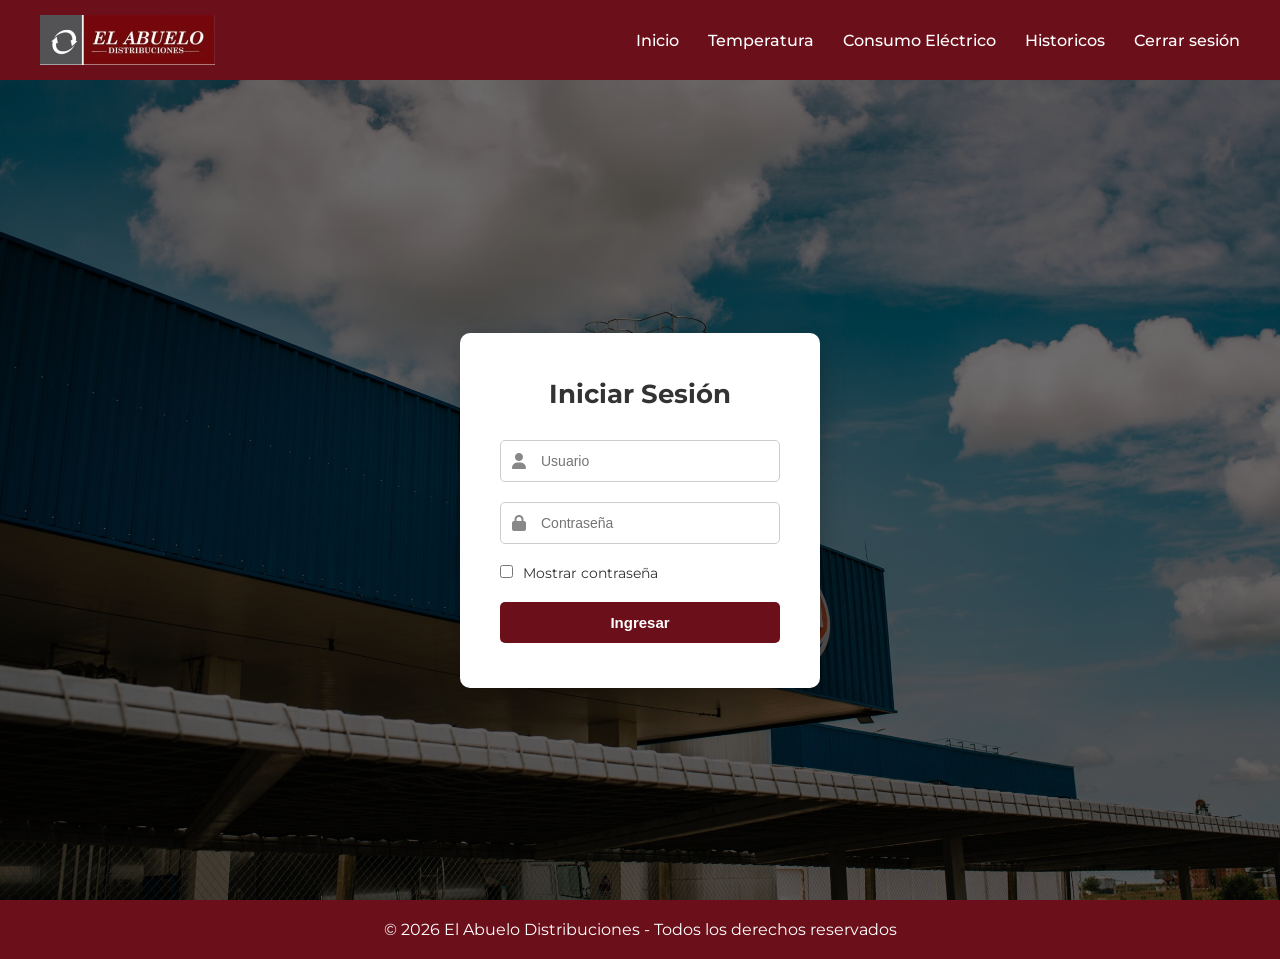
==== index.html @ 8bdfa75a "version base del front" ====
<!DOCTYPE html>
<html lang="es">
<head>

<meta charset="UTF-8">
<meta name="viewport" content="width=device-width, initial-scale=1.0">

<title>Login | El Abuelo Distribuciones</title>

<link href="https://fonts.googleapis.com/css2?family=Montserrat:wght@400;600;700&display=swap" rel="stylesheet">

<link rel="stylesheet" href="Index.css">

<!-- Iconos -->
<link rel="stylesheet" href="https://cdnjs.cloudflare.com/ajax/libs/font-awesome/6.5.0/css/all.min.css">

</head>

<body>

<header>

<img src="imagenes/logo.jpg" alt="Logo El Abuelo Distribuciones" class="logo">

<nav>
<a href="">Inicio</a>
<a href="">Temperatura</a>
<a href="">Consumo Eléctrico</a>
<a href="">Historicos</a>
<a href="">Cerrar sesión</a>
</nav>

</header>


<section class="login">

<div class="login-box">

<h1>Iniciar Sesión</h1>

<form id="loginForm">

<div class="input-group">
<i class="fa fa-user"></i>
<input type="text" id="username" placeholder="Usuario" required></div>

<div class="input-group">
<i class="fa fa-lock"></i>
<input type="password" id="password" placeholder="Contraseña" required>
</div>

<div class="show-pass">
<input type="checkbox" id="mostrar">
<label for="mostrar">Mostrar contraseña</label>
</div>
<div id="error-msg" style="display:none; color:red; margin-bottom:10px;">
Usuario o contraseña incorrectos
</div>
<button type="submit">Ingresar</button>

</form>

</div>

</section>


<footer>
© 2026 El Abuelo Distribuciones - Todos los derechos reservados
</footer>


<script>

const checkbox = document.getElementById("mostrar");
const password = document.getElementById("password");

checkbox.addEventListener("change", function(){

if(this.checked){
password.type = "text";
}else{
password.type = "password";
}

});

</script>

<script>

/* =========================================================
   LOGIN SIMULADO SOLO PARA DESARROLLO
   BORRAR CUANDO EL BACKEND ESTE FUNCIONANDO
   ========================================================= */

/* USUARIO Y CONTRASEÑA TEMPORALES */
const DEV_USER = "admin";
const DEV_PASS = "1234";

/* =========================================================
   CODIGO ORIGINAL DE LOGIN (DESACTIVADO)
   ========================================================= */

/*
const form = document.getElementById("loginForm");
const error = document.getElementById("error-msg");

form.addEventListener("submit", async function(e){

e.preventDefault();

const username = document.getElementById("username").value;
const password = document.getElementById("password").value;

try{

const response = await fetch("/login", {

method: "POST",

headers:{
"Content-Type":"application/json"
},

body: JSON.stringify({
username: username,
password: password
})

});

if(response.ok){

const data = await response.json();

localStorage.setItem("token", data.token);

window.location.href = "inicio.html";

}else{

error.style.display = "block";

}

}catch(err){

console.error(err);
error.style.display = "block";

}

});
*/


/* =========================================================
   LOGIN SIMULADO LOCAL
   ========================================================= */

const form = document.getElementById("loginForm");
const error = document.getElementById("error-msg");

form.addEventListener("submit", function(e){

e.preventDefault();

const username = document.getElementById("username").value;
const password = document.getElementById("password").value;

/* verificación local */
if(username === DEV_USER && password === DEV_PASS){

/* simulamos un token */
localStorage.setItem("token", "dev-token-123");

/* entrar al sistema */
window.location.href = "inicio.html";

}else{

error.style.display = "block";

}

});

</script>

</body>
</html>
---- Index.css ----
*{
margin:0;
padding:0;
box-sizing:border-box;
}

body{
font-family:'Montserrat', sans-serif;
color:#333;
}

/* HEADER */

header{
position:fixed;
top:0;
width:100%;
background:#6b0f1a;
height:80px;
display:flex;
justify-content:space-between;
align-items:center;
padding:0 40px;
color:white;
z-index:1000;
}

nav a{
color:white;
text-decoration:none;
margin-left:25px;
font-weight:500;
transition:0.3s;
}

nav a:hover{
opacity:0.7;
}

.logo{
height:50px;
}

/* SECCION LOGIN */

.login{

padding-top:120px;

background:
linear-gradient(rgba(0,0,0,0.55), rgba(0,0,0,0.55)),
url("imagenes/fondo-productos.jpg") center/cover no-repeat;

min-height:100vh;

display:flex;
justify-content:center;
align-items:center;
}

/* TARJETA */

.login-box{

background:white;
padding:45px 40px;
width:360px;
border-radius:10px;

box-shadow:0 10px 25px rgba(0,0,0,0.25);

}

/* TITULO */

.login-box h1{

text-align:center;
margin-bottom:30px;
font-size:26px;

}

/* INPUTS */

.input-group{

position:relative;
margin-bottom:20px;

}

.input-group i{

position:absolute;
left:12px;
top:50%;
transform:translateY(-50%);
color:#888;

}

.input-group input{

width:100%;
padding:12px 12px 12px 40px;

border:1px solid #ccc;
border-radius:5px;

font-size:14px;
transition:0.3s;

}

.input-group input:focus{

outline:none;
border-color:#6b0f1a;
box-shadow:0 0 5px rgba(107,15,26,0.3);

}

/* MOSTRAR PASSWORD */

.show-pass{

font-size:14px;
margin-bottom:20px;

}

.show-pass input{

margin-right:6px;

}

/* BOTON */

.login-box button{

width:100%;

background:#6b0f1a;
color:white;

padding:12px;

border:none;
border-radius:5px;

font-size:15px;
font-weight:600;

cursor:pointer;

transition:0.3s;

}

.login-box button:hover{

background:#8a1321;

transform:translateY(-2px);

box-shadow:0 5px 10px rgba(0,0,0,0.2);

}

/* FOOTER */

footer{

background:#6b0f1a;
color:white;
text-align:center;
padding:20px;

}
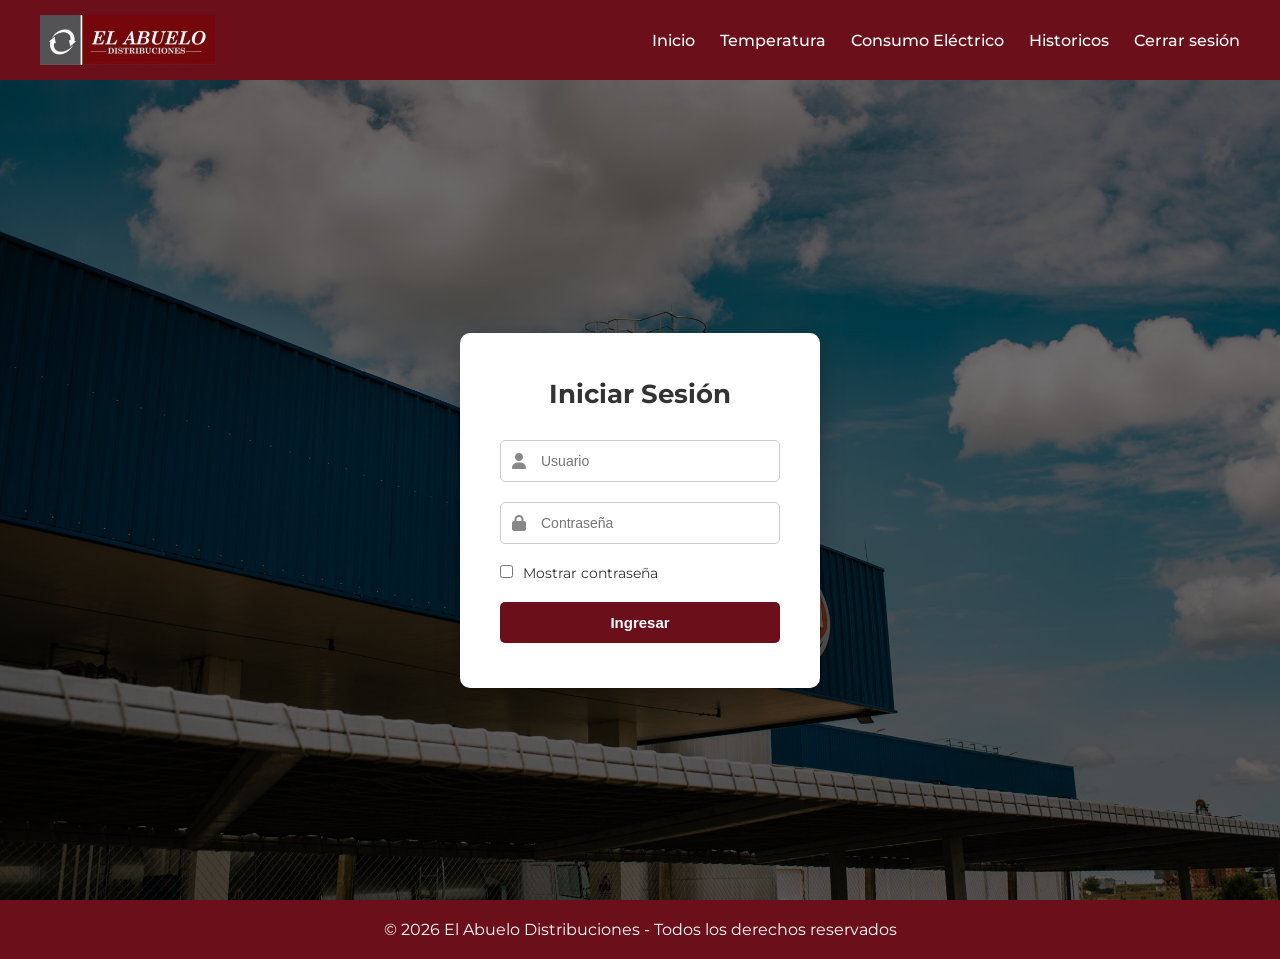
==== commit 4203f0e6: "build(index.html/.css) agregar codigo para que la apgina se adapte al celular" ====
--- a/index.html
+++ b/index.html
@@ -9,7 +9,7 @@
 
 <link href="https://fonts.googleapis.com/css2?family=Montserrat:wght@400;600;700&display=swap" rel="stylesheet">
 
-<link rel="stylesheet" href="Index.css">
+<link rel="stylesheet" href="Index.css?v=6">
 
 <!-- Iconos -->
 <link rel="stylesheet" href="https://cdnjs.cloudflare.com/ajax/libs/font-awesome/6.5.0/css/all.min.css">
@@ -22,13 +22,17 @@
 
 <img src="imagenes/logo.jpg" alt="Logo El Abuelo Distribuciones" class="logo">
 
-<nav>
-<a href="">Inicio</a>
-<a href="">Temperatura</a>
-<a href="">Consumo Eléctrico</a>
-<a href="">Historicos</a>
-<a href="">Cerrar sesión</a>
-</nav>
+    <div class="menu-toggle" onclick="toggleMenu()">☰</div>
+
+    <nav id="mobileMenu">
+        <a href="">Inicio</a>
+        <a href="">Temperatura</a>
+        <a href="">Consumo Eléctrico</a>
+        <a href="">Historicos</a>
+        <a href="" onclick="logout()">Cerrar sesión</a>
+    </nav>
+
+    <div class="menu-overlay" onclick="toggleMenu()"></div>
 
 </header>
 
@@ -70,6 +74,15 @@
 © 2026 El Abuelo Distribuciones - Todos los derechos reservados
 </footer>
 
+<script>
+function toggleMenu() {
+    const nav = document.getElementById("mobileMenu");
+    const overlay = document.querySelector(".menu-overlay");
+
+    nav.classList.toggle("active");
+    overlay.classList.toggle("active");
+}
+</script>
 
 <script>
 
--- a/Index.css
+++ b/Index.css
@@ -179,3 +179,158 @@
 padding:20px;
 
 }
+
+/* =========================================
+   ESTADO POR DEFECTO (ESCRITORIO)
+   ========================================= */
+
+nav {
+    display: flex;
+    align-items: center;
+}
+
+/* botón hamburguesa oculto en desktop */
+.menu-toggle {
+    display: none;
+}
+
+/* =========================================
+   RESPONSIVE - CELULARES
+   ========================================= */
+
+@media (max-width: 768px) {
+
+    header {
+        padding: 0 20px;
+        height: 70px;
+    }
+
+    .logo {
+        height: 45px;
+    }
+
+    /* hamburguesa visible */
+    .menu-toggle {
+        display: block;
+        font-size: 28px;
+        cursor: pointer;
+        color: white;
+    }
+
+    /* menú oculto por defecto */
+    nav {
+        display: none;
+        position: absolute;
+        top: 70px;
+        right: 0;
+        width: 100%;
+        background: #6b0f1a;
+        flex-direction: column;
+        text-align: center;
+        z-index: 999;
+    }
+
+    /* menú desplegado */
+    nav.active {
+        display: flex;
+    }
+
+    nav a {
+        margin: 0;
+        padding: 15px;
+        border-top: 1px solid rgba(255,255,255,0.2);
+    }
+
+    /* dashboard en una sola columna */
+    .dashboard {
+        padding: 100px 15px 60px 15px;
+    }
+
+    .dashboard-grid {
+        grid-template-columns: 1fr;
+        gap: 20px;
+    }
+
+    .status-card {
+        height: auto;
+        padding: 20px;
+    }
+
+    footer {
+        font-size: 12px;
+        padding: 15px;
+    }
+}
+
+/* =========================================
+   MENÚ DESPLEGABLE ELEGANTE (DEBAJO DEL HEADER)
+   ========================================= */
+
+.menu-toggle {
+    display: none;
+}
+
+/* overlay oscuro */
+.menu-overlay {
+    display: none;
+}
+
+@media (max-width: 768px) {
+
+    /* botón hamburguesa visible */
+    .menu-toggle {
+        display: block;
+        font-size: 28px;
+        cursor: pointer;
+        color: white;
+    }
+
+    /* panel de navegación */
+    nav {
+        position: absolute;
+        top: 80px;              /* altura del header */
+        right: 15px;            /* margen desde el borde */
+        width: 220px;           /* más chico */
+        background: #6b0f1a;
+        border-radius: 12px;
+        overflow: hidden;
+
+        display: none;
+        flex-direction: column;
+
+        box-shadow: 0 10px 25px rgba(0,0,0,0.4);
+        z-index: 1001;
+    }
+
+    nav.active {
+        display: flex;
+    }
+
+    nav a {
+        padding: 14px 18px;
+        border-bottom: 1px solid rgba(255,255,255,0.15);
+        font-size: 15px;
+    }
+
+    nav a:last-child {
+        border-bottom: none;
+    }
+
+    nav a:hover {
+        background: rgba(255,255,255,0.1);
+    }
+
+    /* overlay opcional */
+    .menu-overlay.active {
+        display: block;
+        position: fixed;
+        inset: 0;
+        background: rgba(0,0,0,0.4);
+        z-index: 1000;
+    }
+
+    /* dashboard en columna */
+    .dashboard-grid {
+        grid-template-columns: 1fr;
+    }
+}
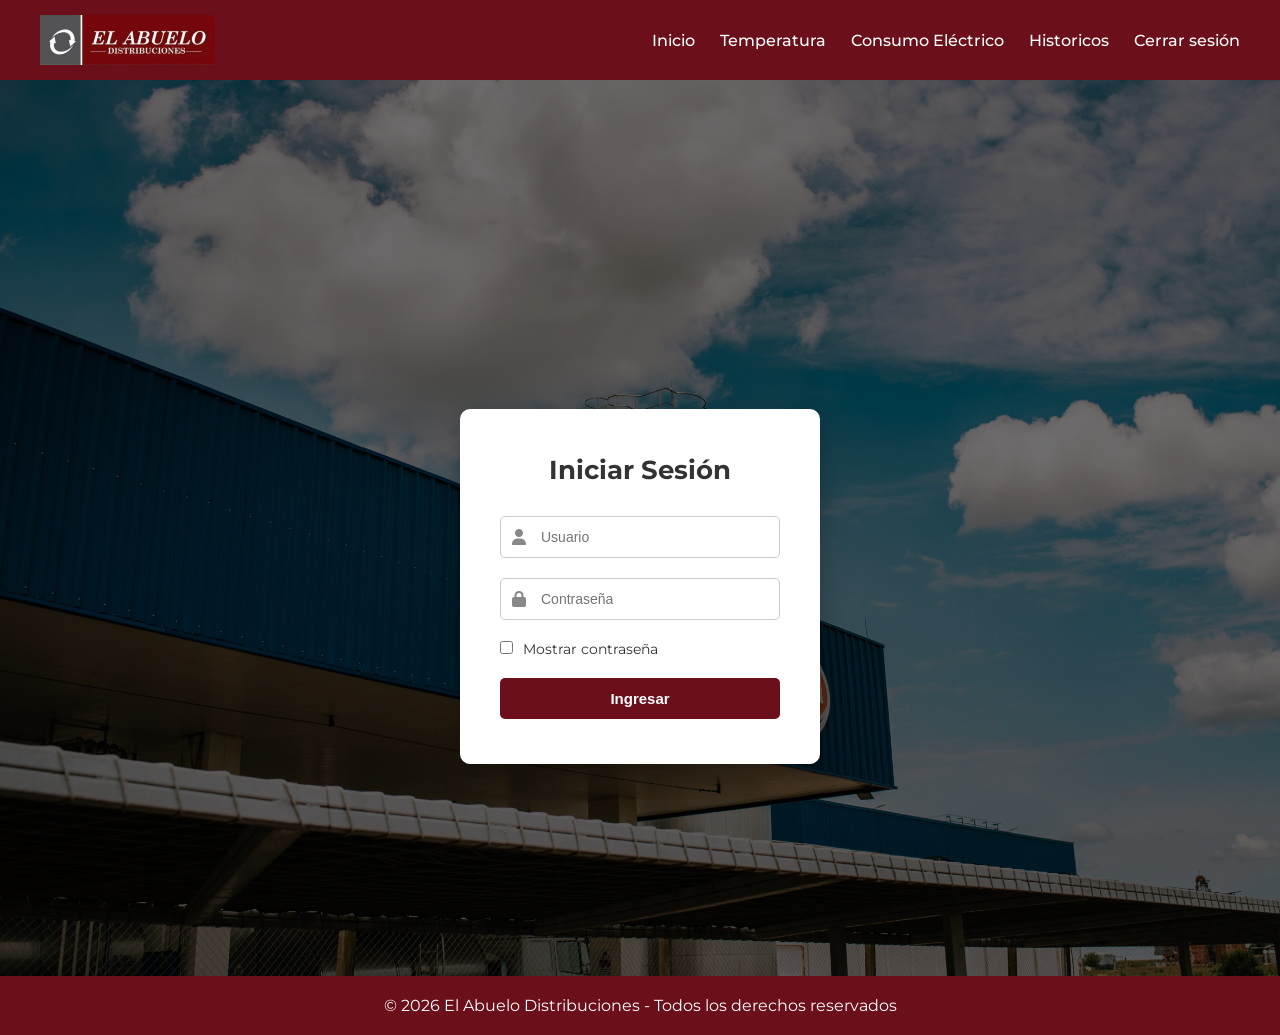
==== commit ac565924: "build(general) agregar sistema de autenticacion" ====
--- a/index.html
+++ b/index.html
@@ -1,206 +1,155 @@
-<!DOCTYPE html>
-<html lang="es">
-<head>
+<!DOCTYPE html>// DOCTYPE HTML5 es un estándar que indica al navegador que el documento está escrito en HTML5, lo que permite utilizar todas las características y mejoras de esta versión del lenguaje. Es importante incluirlo al inicio de cualquier documento HTML para asegurar una correcta interpretación por parte del navegador.
+<html lang="es">// El atributo lang="es" indica que el idioma principal del contenido de la página es el español, lo que ayuda a los motores de búsqueda y a los lectores de pantalla a interpretar correctamente el contenido.
+    
+    
+    <head>
+        <meta charset="UTF-8">
+        <meta name="viewport" content="width=device-width, initial-scale=1.0">
+        <title>Login | El Abuelo Distribuciones</title>
+        <link href="https://fonts.googleapis.com/css2?family=Montserrat:wght@400;600;700&display=swap" rel="stylesheet">
+        <link rel="stylesheet" href="Index.css?v=6">
+        <link rel="stylesheet" href="https://cdnjs.cloudflare.com/ajax/libs/font-awesome/6.5.0/css/all.min.css">
+    </head>
 
-<meta charset="UTF-8">
-<meta name="viewport" content="width=device-width, initial-scale=1.0">
+    <body>
 
-<title>Login | El Abuelo Distribuciones</title>
-
-<link href="https://fonts.googleapis.com/css2?family=Montserrat:wght@400;600;700&display=swap" rel="stylesheet">
-
-<link rel="stylesheet" href="Index.css?v=6">
-
-<!-- Iconos -->
-<link rel="stylesheet" href="https://cdnjs.cloudflare.com/ajax/libs/font-awesome/6.5.0/css/all.min.css">
-
-</head>
-
-<body>
-
-<header>
-
-<img src="imagenes/logo.jpg" alt="Logo El Abuelo Distribuciones" class="logo">
-
-    <div class="menu-toggle" onclick="toggleMenu()">☰</div>
-
-    <nav id="mobileMenu">
-        <a href="">Inicio</a>
-        <a href="">Temperatura</a>
-        <a href="">Consumo Eléctrico</a>
-        <a href="">Historicos</a>
-        <a href="" onclick="logout()">Cerrar sesión</a>
-    </nav>
-
-    <div class="menu-overlay" onclick="toggleMenu()"></div>
-
-</header>
+        <header>
+            <img src="imagenes/logo.jpg" alt="Logo El Abuelo Distribuciones" class="logo">
+            <div class="menu-toggle" onclick="toggleMenu()">☰</div>
+            <nav id="mobileMenu">
+                <a href="">Inicio</a>
+                <a href="">Temperatura</a>
+                <a href="">Consumo Eléctrico</a>
+                <a href="">Historicos</a>
+                <a href="" onclick="logout()">Cerrar sesión</a>
+            </nav>
+            <div class="menu-overlay" onclick="toggleMenu()"></div>
+        </header>
 
 
-<section class="login">
+        <section class="login">
 
-<div class="login-box">
+            <div class="login-box">
 
-<h1>Iniciar Sesión</h1>
+                <h1>Iniciar Sesión</h1>
 
-<form id="loginForm">
+                <form id="loginForm">
 
-<div class="input-group">
-<i class="fa fa-user"></i>
-<input type="text" id="username" placeholder="Usuario" required></div>
+                    <div class="input-group">
+                        <i class="fa fa-user"></i>
+                        <input type="text" id="username" placeholder="Usuario" required>
+                    </div>
 
-<div class="input-group">
-<i class="fa fa-lock"></i>
-<input type="password" id="password" placeholder="Contraseña" required>
-</div>
+                    <div class="input-group">
+                        <i class="fa fa-lock"></i>
+                        <input type="password" id="password" placeholder="Contraseña" required>
+                    </div>
 
-<div class="show-pass">
-<input type="checkbox" id="mostrar">
-<label for="mostrar">Mostrar contraseña</label>
-</div>
-<div id="error-msg" style="display:none; color:red; margin-bottom:10px;">
-Usuario o contraseña incorrectos
-</div>
-<button type="submit">Ingresar</button>
+                    <div class="show-pass">
+                        <input type="checkbox" id="mostrar">
+                        <label for="mostrar">Mostrar contraseña</label>
+                    </div>
 
-</form>
+                    <div id="error-msg" style="display:none; color:red; margin-bottom:10px;">
+                        Usuario o contraseña incorrectos
+                    </div>
+                    <button type="submit">Ingresar</button>
 
-</div>
+                </form>
 
-</section>
+            </div>
 
+        </section>
 
-<footer>
-© 2026 El Abuelo Distribuciones - Todos los derechos reservados
-</footer>
+        <footer>
+            © 2026 El Abuelo Distribuciones - Todos los derechos reservados
+        </footer>
 
-<script>
-function toggleMenu() {
-    const nav = document.getElementById("mobileMenu");
-    const overlay = document.querySelector(".menu-overlay");
+        <script>
+            /*Función para desplegar o ocultar el menú en un móvil
+            Esta funcion es para que si la pagina se muestra en un telefono el menu de navegacion se comprima 
+            en un boton y al hacer click en el boton se despliegue el menu, y al hacer click fuera del menu se vuelva a ocultar
+            Logica: SI toco el boton hamburgesa se llama a la funcion toggleMenu() en donde se ibtiene el elemento del menu
+            y el overlay que vendria a ser lo que hace que la pagina se oscurezca al mostrar el menu
+            luego se alterna la clase "active" tanto en el menu como en el overlay para mostrar u ocultar el menu y el efecto de oscurecimiento
+            TOGGLE es  una funcion que alterna la presencia de una clase en un elemento, si la clase esta presente la quita y si no esta presente la agrega, esto es util para mostrar u ocultar elementos con CSS
+            osea si ya estaba activo al hacer click se desactiva y si no estaba activo se activa
+            
+            por ahora aca
+            HEAD
+                El head es la seccion del codigo HTML que contiene metadatos, enlaces a hojas de estilo, scripts y otros elementos que no 
+             se muestran directamente en la página pero que son esenciales para su funcionamiento y presentación. En este caso, el head incluye:
+            - Meta charset: Define la codificación de caracteres utilizada en la página, en este caso UTF-8, 
+            que es una codificación común que soporta una amplia gama de caracteres.
+            - Meta viewport: Configura la forma en que la página se muestra en dispositivos móviles, 
+          asegurando que se adapte correctamente a diferentes tamaños de pantalla.
+         - Title: Define el título de la página que se muestra en la pestaña del navegador.
+            - Link a Google Fonts: Importa la fuente "Montserrat" para su uso en la página.
+         - Link a la hoja de estilos Index.css: Aplica estilos personalizados a la página.
+         - Link a Font Awesome: Importa la biblioteca de iconos Font Awesome para su uso en la página.
+    
+            */
+            function toggleMenu() {
+                const nav = document.getElementById("mobileMenu");
+                const overlay = document.querySelector(".menu-overlay");    
+                nav.classList.toggle("active");
+                overlay.classList.toggle("active");
+            }
+        </script>
 
-    nav.classList.toggle("active");
-    overlay.classList.toggle("active");
-}
-</script>
+        <script>
+            const checkbox = document.getElementById("mostrar");
+            const password = document.getElementById("password");
+            checkbox.addEventListener("change", function(){
+                if(this.checked){
+                    password.type = "text";
+                }else{
+                    password.type = "password";
+                }
+            });
+        </script>
 
-<script>
+        <script>
 
-const checkbox = document.getElementById("mostrar");
-const password = document.getElementById("password");
+            const form = document.getElementById("loginForm");
+            const error = document.getElementById("error-msg");
 
-checkbox.addEventListener("change", function(){
+            form.addEventListener("submit", async function(e){
 
-if(this.checked){
-password.type = "text";
-}else{
-password.type = "password";
-}
+                e.preventDefault();
 
-});
+                const username = document.getElementById("username").value;
+                const password = document.getElementById("password").value;
 
-</script>
+                try{
+                    const response = await fetch("https://back-camara-frio.onrender.com/login", {
+                    method: "POST",
+                    headers:{
+                        "Content-Type":"application/json"
+                    },
 
-<script>
+                    body: JSON.stringify({
+                        username: username,
+                        password: password
+                    })
 
-/* =========================================================
-   LOGIN SIMULADO SOLO PARA DESARROLLO
-   BORRAR CUANDO EL BACKEND ESTE FUNCIONANDO
-   ========================================================= */
+                });
 
-/* USUARIO Y CONTRASEÑA TEMPORALES */
-const DEV_USER = "admin";
-const DEV_PASS = "1234";
+                if(response.ok){
+                    const data = await response.json();
+                    localStorage.setItem("token", data.token);
+                    window.location.href = "inicio.html";
+                }else{
+                    error.style.display = "block";
+                }
 
-/* =========================================================
-   CODIGO ORIGINAL DE LOGIN (DESACTIVADO)
-   ========================================================= */
+                }catch(err){
+                    console.error(err);
+                    error.style.display = "block";
+                }
 
-/*
-const form = document.getElementById("loginForm");
-const error = document.getElementById("error-msg");
-
-form.addEventListener("submit", async function(e){
-
-e.preventDefault();
-
-const username = document.getElementById("username").value;
-const password = document.getElementById("password").value;
-
-try{
-
-const response = await fetch("/login", {
-
-method: "POST",
-
-headers:{
-"Content-Type":"application/json"
-},
-
-body: JSON.stringify({
-username: username,
-password: password
-})
-
-});
-
-if(response.ok){
-
-const data = await response.json();
-
-localStorage.setItem("token", data.token);
-
-window.location.href = "inicio.html";
-
-}else{
-
-error.style.display = "block";
-
-}
-
-}catch(err){
-
-console.error(err);
-error.style.display = "block";
-
-}
-
-});
-*/
-
-
-/* =========================================================
-   LOGIN SIMULADO LOCAL
-   ========================================================= */
-
-const form = document.getElementById("loginForm");
-const error = document.getElementById("error-msg");
-
-form.addEventListener("submit", function(e){
-
-e.preventDefault();
-
-const username = document.getElementById("username").value;
-const password = document.getElementById("password").value;
-
-/* verificación local */
-if(username === DEV_USER && password === DEV_PASS){
-
-/* simulamos un token */
-localStorage.setItem("token", "dev-token-123");
-
-/* entrar al sistema */
-window.location.href = "inicio.html";
-
-}else{
-
-error.style.display = "block";
-
-}
-
-});
-
-</script>
-
-</body>
+            });
+            
+        </script>
+    </body>
 </html>
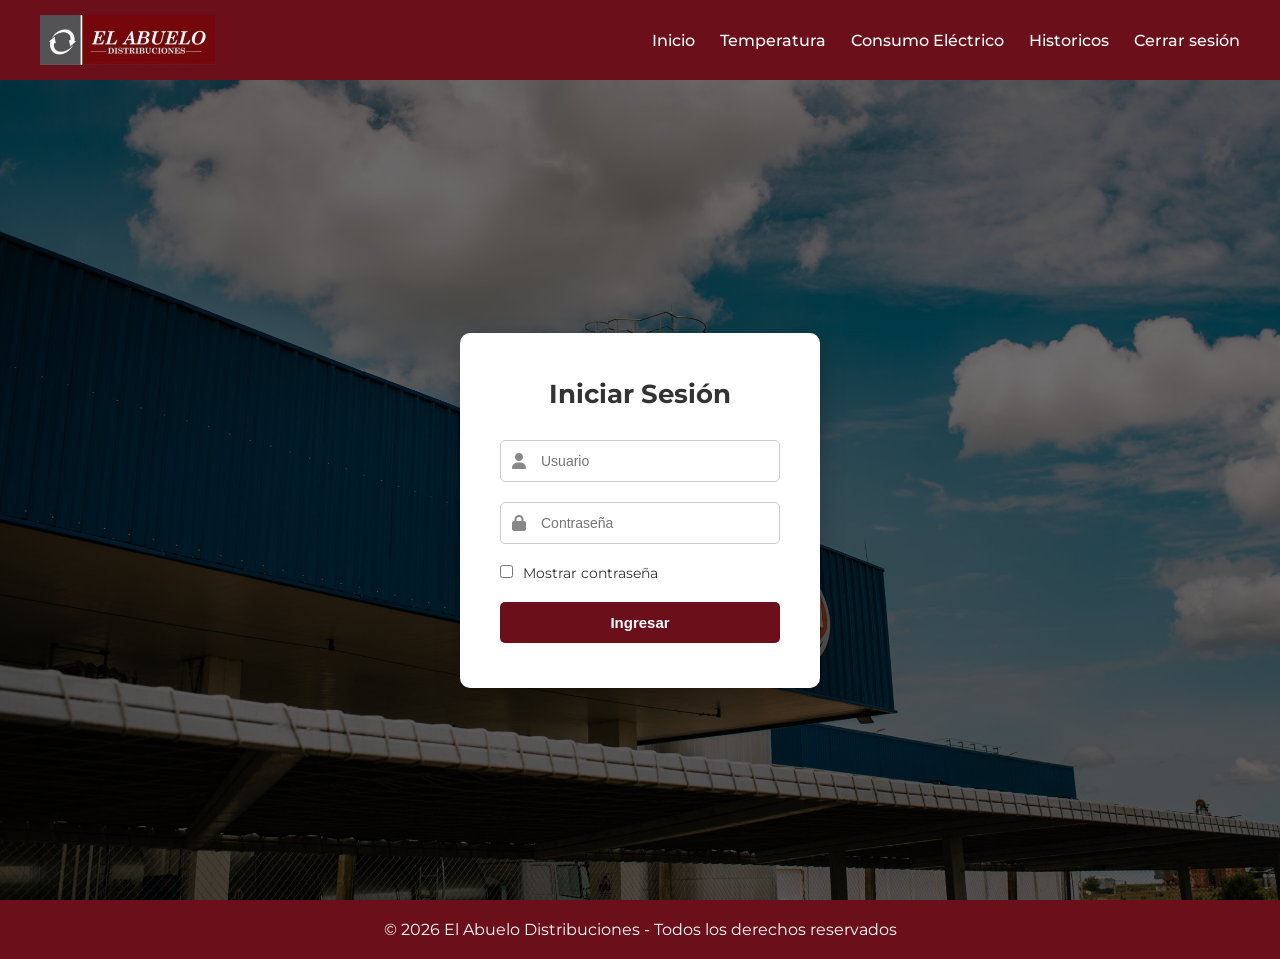
==== commit 8714f0af: "fix(todo) arreglar pequeños detalles" ====
--- a/index.html
+++ b/index.html
@@ -1,6 +1,5 @@
-<!DOCTYPE html>// DOCTYPE HTML5 es un estándar que indica al navegador que el documento está escrito en HTML5, lo que permite utilizar todas las características y mejoras de esta versión del lenguaje. Es importante incluirlo al inicio de cualquier documento HTML para asegurar una correcta interpretación por parte del navegador.
-<html lang="es">// El atributo lang="es" indica que el idioma principal del contenido de la página es el español, lo que ayuda a los motores de búsqueda y a los lectores de pantalla a interpretar correctamente el contenido.
-    
+<!DOCTYPE html>
+<html lang="es"> 
     
     <head>
         <meta charset="UTF-8">
@@ -76,6 +75,9 @@
             osea si ya estaba activo al hacer click se desactiva y si no estaba activo se activa
             
             por ahora aca
+            DOCTYPE HTML5 es un estándar que indica al navegador que el documento está escrito en HTML5, lo que permite utilizar todas las características y mejoras de esta versión del lenguaje. Es importante incluirlo al inicio de cualquier documento HTML para asegurar una correcta interpretación por parte del navegador.
+            El atributo lang="es" indica que el idioma principal del contenido de la página es el español, lo que ayuda a los motores de búsqueda y a los lectores de pantalla a interpretar correctamente el contenido.
+    
             HEAD
                 El head es la seccion del codigo HTML que contiene metadatos, enlaces a hojas de estilo, scripts y otros elementos que no 
              se muestran directamente en la página pero que son esenciales para su funcionamiento y presentación. En este caso, el head incluye:
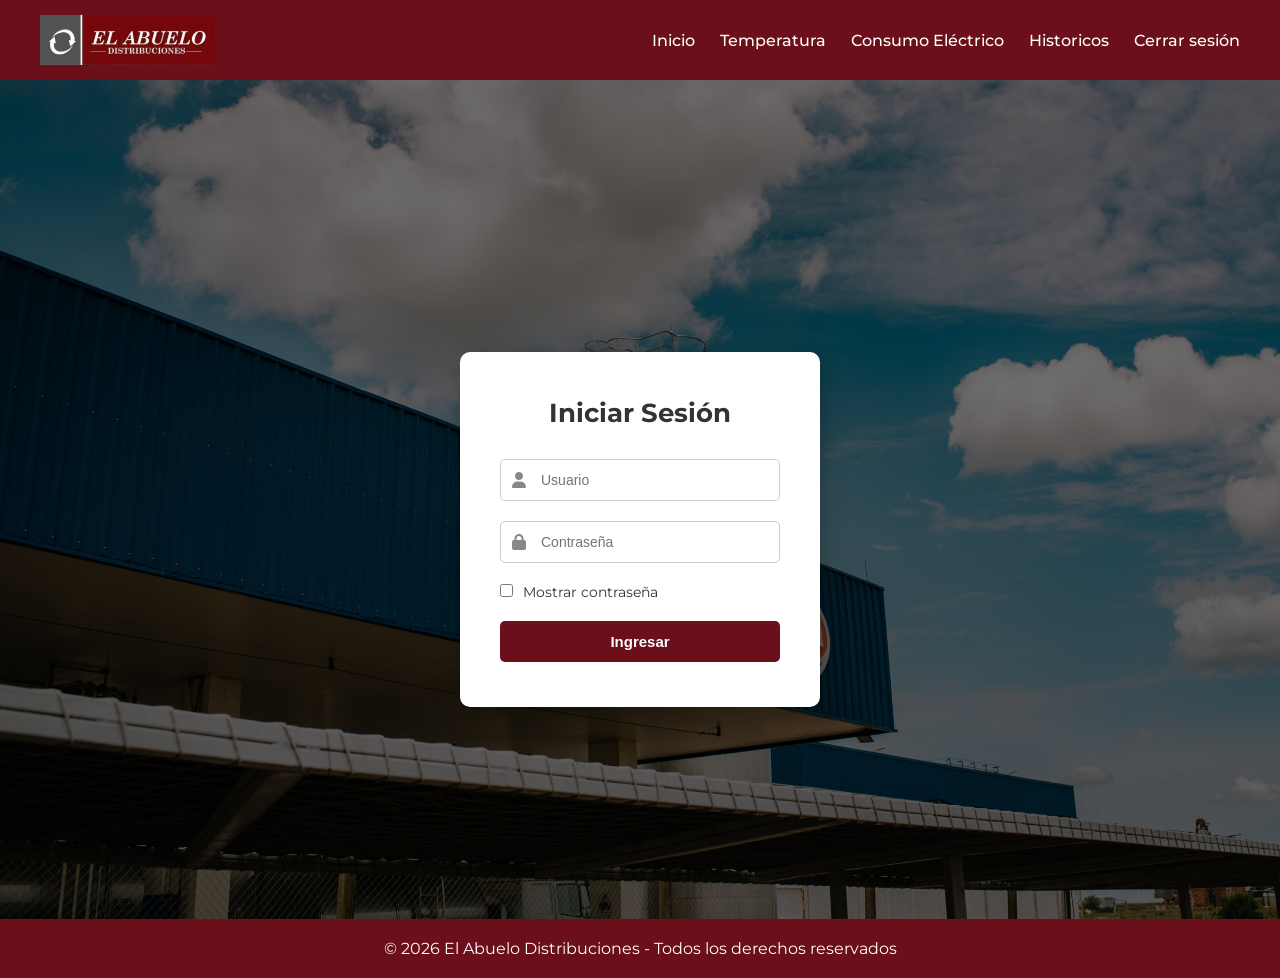
==== commit 8521778f: "agregar comentarios" ====
--- a/index.html
+++ b/index.html
@@ -1,5 +1,5 @@
 <!DOCTYPE html>
-<html lang="es"> 
+<html lang="es">// 
     
     <head>
         <meta charset="UTF-8">
@@ -24,7 +24,6 @@
             </nav>
             <div class="menu-overlay" onclick="toggleMenu()"></div>
         </header>
-
 
         <section class="login">
 
@@ -100,6 +99,7 @@
         </script>
 
         <script>
+            //para mostrar o no la contraseña
             const checkbox = document.getElementById("mostrar");
             const password = document.getElementById("password");
             checkbox.addEventListener("change", function(){
@@ -112,20 +112,21 @@
         </script>
 
         <script>
-
+            //verficaar usuario y contraseña
             const form = document.getElementById("loginForm");
             const error = document.getElementById("error-msg");
 
-            form.addEventListener("submit", async function(e){
+            form.addEventListener("submit", async function(e){//escucha al boton de ingresar
 
                 e.preventDefault();
 
+                //captura lo que escribimos
                 const username = document.getElementById("username").value;
                 const password = document.getElementById("password").value;
 
-                try{
-                    const response = await fetch("https://back-camara-frio.onrender.com/login", {
-                    method: "POST",
+                try{//enviamos un JSON al back para validar
+                    const response = await fetch("https://back-camara-frio.onrender.com/login", {//fetch(...) = hacer una petición HTTP al backend y esperar la respuesta
+                    method: "POST",//POST se usa para enviar datos al servidor
                     headers:{
                         "Content-Type":"application/json"
                     },
@@ -137,11 +138,11 @@
 
                 });
 
-                if(response.ok){
+                if(response.ok){//Si es correcto ingresamos 
                     const data = await response.json();
                     localStorage.setItem("token", data.token);
                     window.location.href = "inicio.html";
-                }else{
+                }else{//sino mensaje de error
                     error.style.display = "block";
                 }
 
